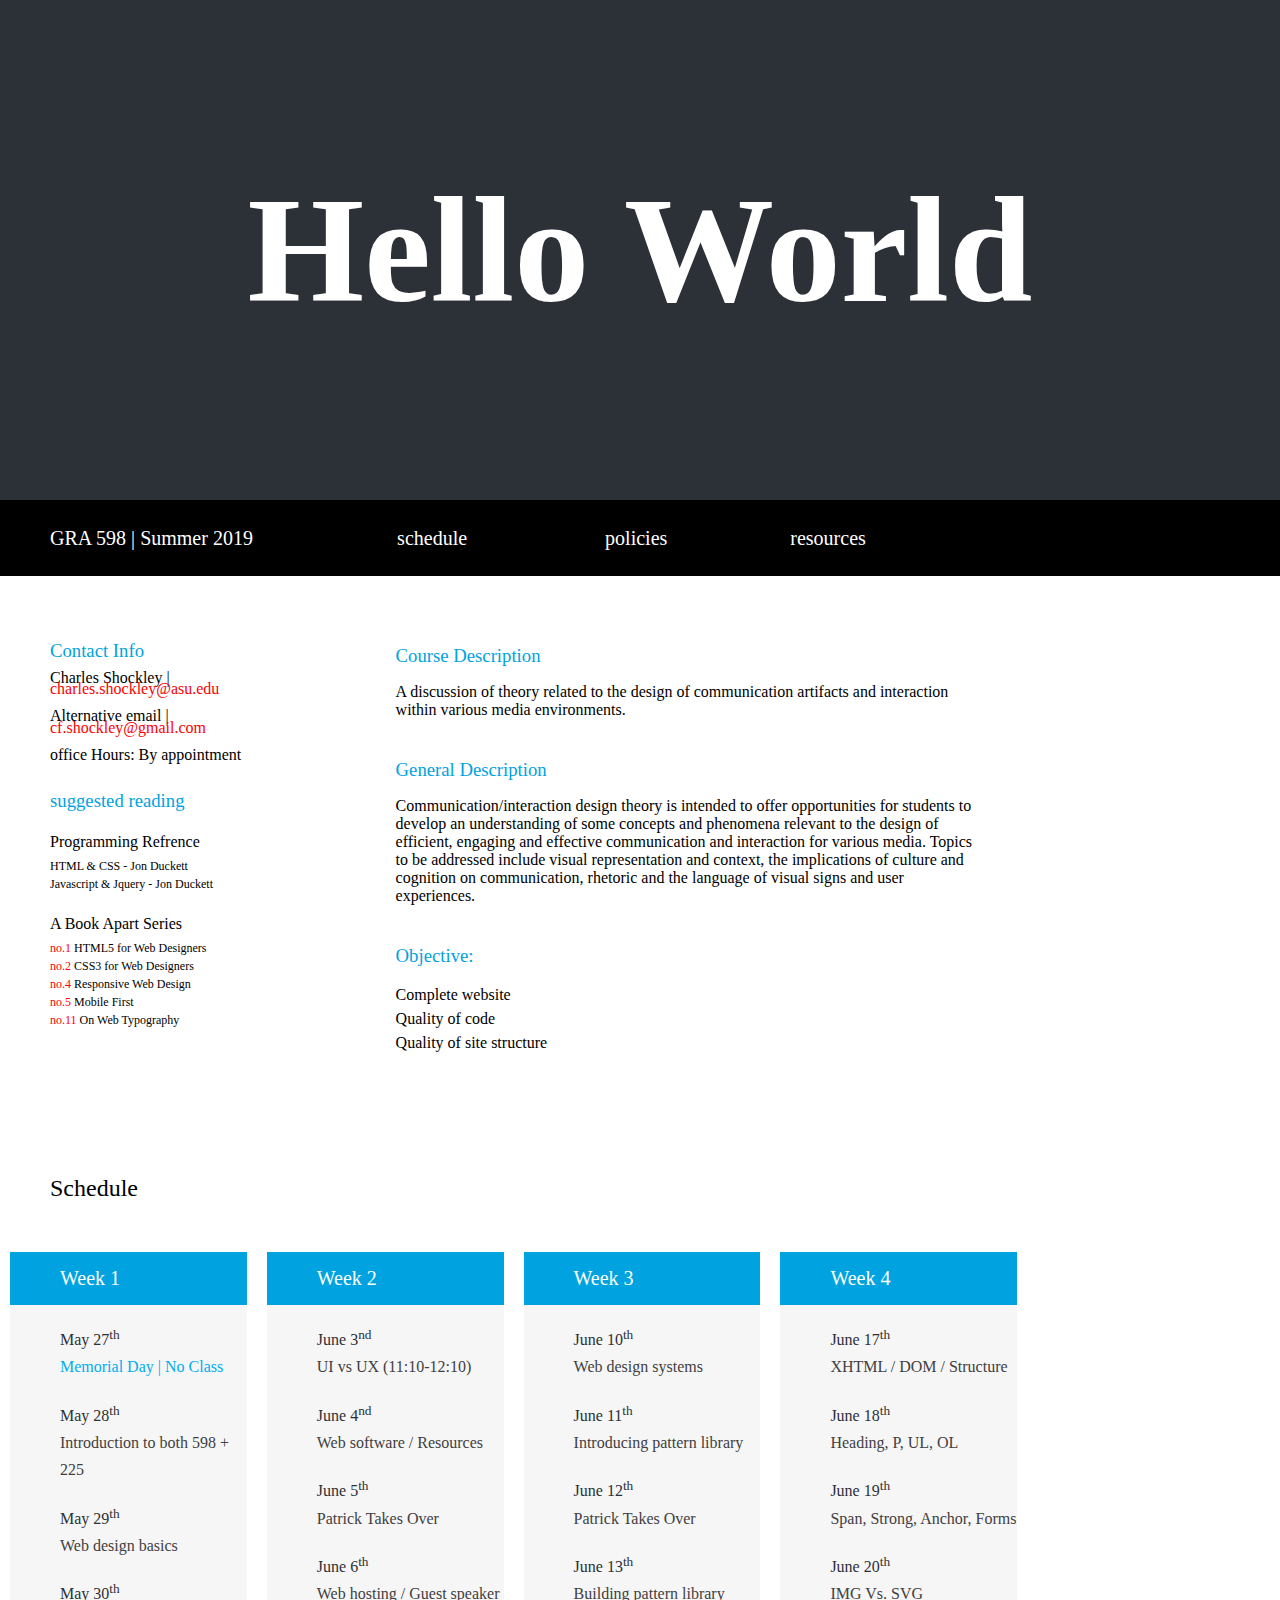
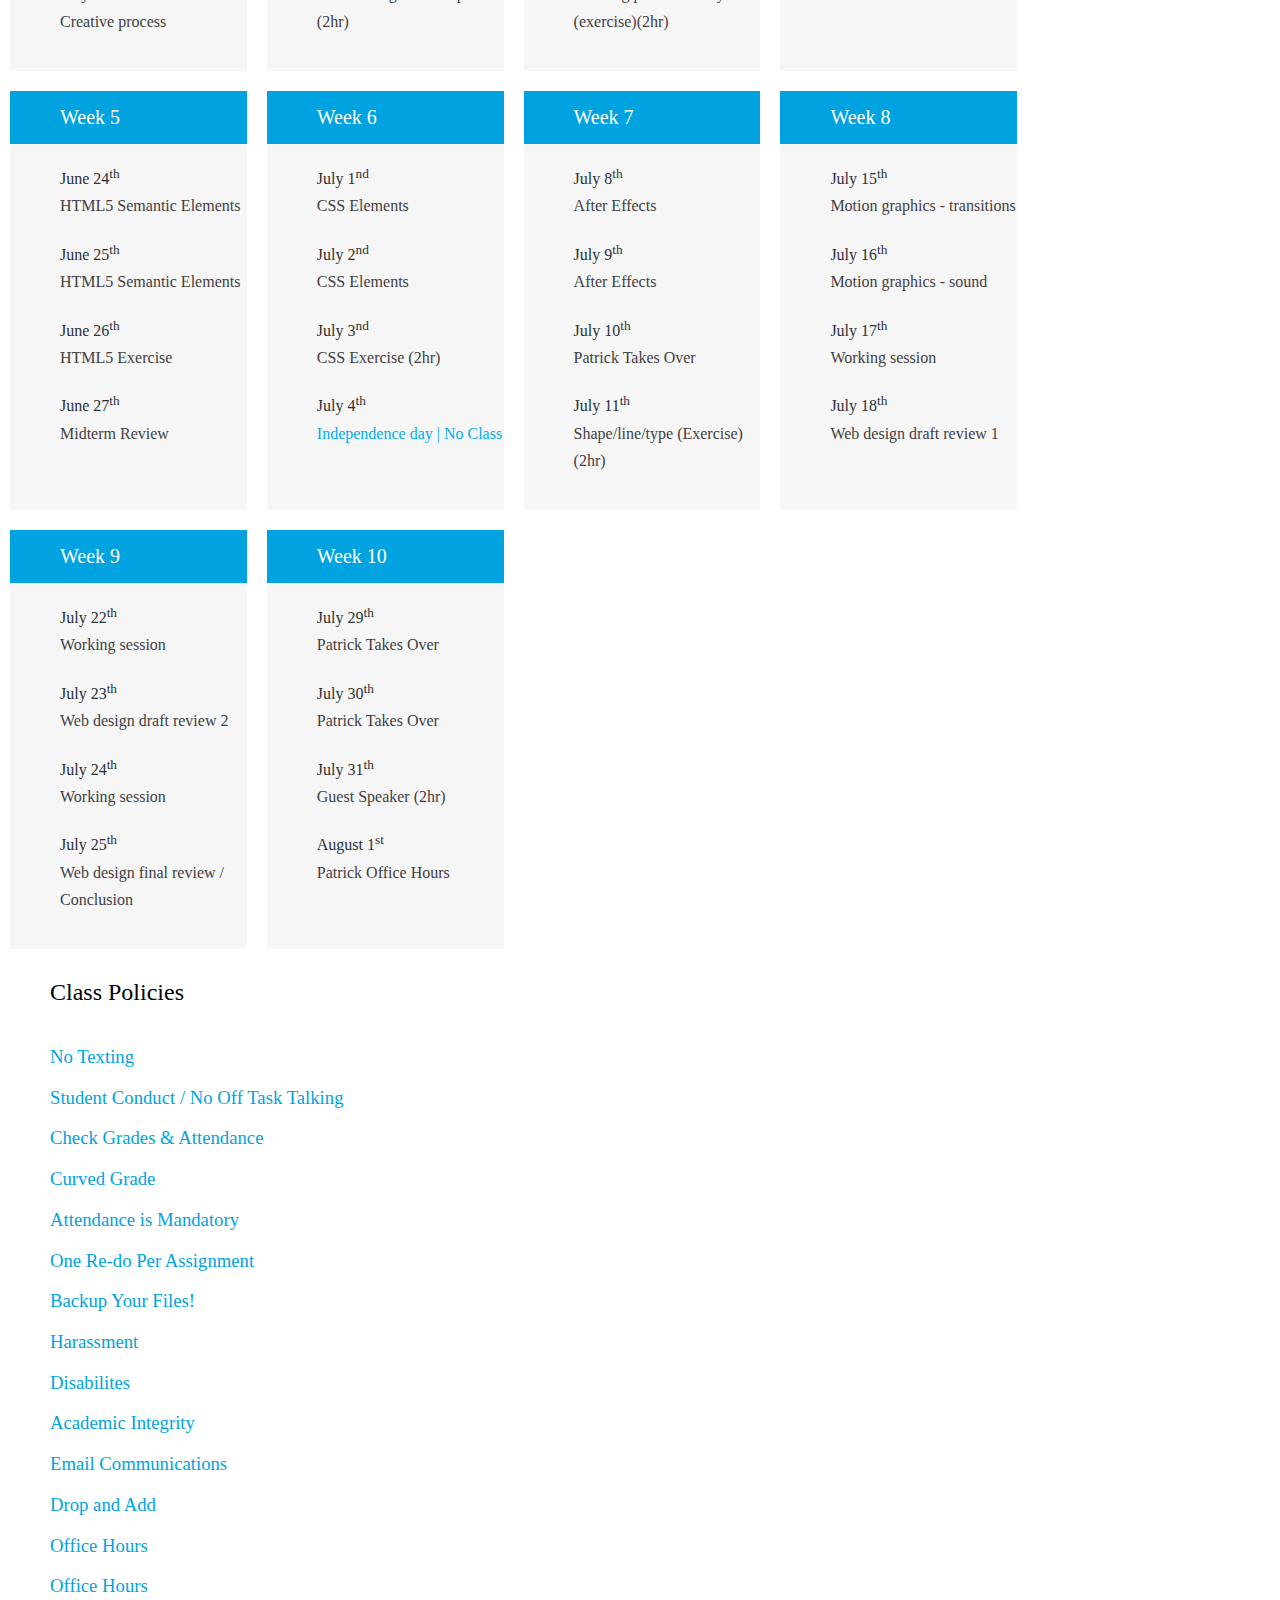
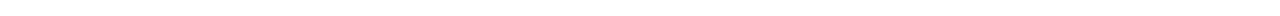
==== shockley-gra598-syllabus.html @ de713db8 "Added All" ====
<!doctype html>
<html class="no-js" lang="en" dir="ltr">
  <head>
    <link rel="stylesheet" href="global.css">
    <script src="https://ajax.googleapis.com/ajax/libs/jquery/3.4.0/jquery.min.js"></script>
    <meta charset="utf-8">
    <meta http-equiv="x-ua-compatible" content="ie=edge">
    <meta name="viewport" content="width=device-width, initial-scale=1.0">
    <title>GRA 598 Shockley | Summer 2017</title>
    <script>
    $(document).ready(function(){
      $(".targetDiv").hide();
      jQuery('.policy-topics-single').click(function(){
        jQuery('#topic'+$(this).attr('target')).toggle();
      });
    });
    </script>
  </head>
  <body>

      <section id="hello-world-banner"> <h1 id="hello">Hello World</h1> </section>
      <div class="header" id="my-header">
        <ul class="menu-items">
          <li class="menu-text">GRA 598 | Summer 2019</li>
          <li class="menu-text">schedule</li>
          <li class="menu-text">policies</li>
          <li class="menu-text">resources</li>
      </div>
        <div class="flex">
          <section id="contactwrapper">
            <div id="contact-info">
              <h3 class="Description">Contact Info</h3>
              <p>Charles Shockley | <a href="mailto:charles.shockley@asu.edu">charles.shockley@asu.edu</a></p>
              <p>Alternative email | <a href="mailto:cf.shockley@gmail.com">cf.shockley@gmail.com</a>
              <p>office Hours: By appointment</p>
            </div>
            <h3 class="Description">suggested reading</h3>
            <div id="suggested-reading">
              <h4>Programming Refrence</h4>
              <ul class="reading">
                <li>HTML & CSS - Jon Duckett</li>
                <li>Javascript & Jquery - Jon Duckett</li>
              </ul>
              <h4>A Book Apart Series</h4>
              <ul class="reading">
                <li><span class="red">no.1</span> HTML5 for Web Designers</li>
                <li><span class="red">no.2</span> CSS3 for Web Designers</li>
                <li><span class="red">no.4</span> Responsive Web Design</li>
                <li><span class="red">no.5</span> Mobile First</li>
                <li><span class="red">no.11</span> On Web Typography</li>
              </ul>
          </div>
          </section>
          <section id="courseinfo-wrapper">
            <div class="Description-items">
              <h3 class="Description">Course Description</h3>
              <p>A discussion of theory related to the design of communication artifacts and interaction
              within various media environments.</p>
            </div>
            <div class="Description-items">
              <h3 class="Description">General Description</h3>
              <p>Communication/interaction design theory is intended to offer opportunities
              for students to develop an understanding of some concepts and phenomena relevant to
              the design of efficient, engaging and effective communication and interaction for various
              media. Topics to be addressed include visual representation and context, the implications
              of culture and cognition on communication, rhetoric and the language of visual signs
              and user experiences.</p>
            </div>
            <div class="Description-items">
              <div id="objective-callout">
                  <h3 class="Description">Objective:</h3>
                    <ul>
                        <li>Complete website</li>
                        <li>Quality of code</li>
                        <li>Quality of site structure</li>
                    </ul>
              </div> <!--close ojbective callout-->
            </div>
        </section>
      </div>
      <h2> Schedule </h2>
      <div id="scheudule-wrapper" class="full-flex-container">
          <div id="week1" class="schedule-container">
            <p class="week-title"> Week 1 </p>
            <p class="day-title"> <span class="dayhighlight">May 27<sup>th</sup></span></br><span class="holiday">Memorial Day | No Class</span></p>
            <p class="day-title"> <span class="dayhighlight">May 28<sup>th</sup></span></br>Introduction to both 598 + 225</p>
            <p class="day-title"> <span class="dayhighlight">May 29<sup>th</sup></span></br>Web design basics</p>
            <p class="day-title"> <span class="dayhighlight">May 30<sup>th</sup></span></br>Creative process</p>
          </div>
          <div class="schedule-container">
            <p class="week-title"> Week 2 </p>
            <p class="day-title"> <span class="dayhighlight">June 3<sup>nd</sup></span></br>UI vs UX (11:10-12:10)</p>
            <p class="day-title"> <span class="dayhighlight">June 4<sup>nd</sup></span></br>Web software / Resources</p>
            <p class="day-title"> <span class="dayhighlight">June 5<sup>th</sup></span></br>Patrick Takes Over</p>
            <p class="day-title"> <span class="dayhighlight">June 6<sup>th</sup></span></br>Web hosting / Guest speaker (2hr)</p>
          </div>
          <div class="schedule-container">
            <p class="week-title"> Week 3 </p>
            <p class="day-title"> <span class="dayhighlight">June 10<sup>th</sup></span></br>Web design systems</p>
            <p class="day-title"> <span class="dayhighlight">June 11<sup>th</sup></span></br>Introducing pattern library</p>
            <p class="day-title"> <span class="dayhighlight">June 12<sup>th</sup></span></br>Patrick Takes Over</p>
            <p class="day-title"> <span class="dayhighlight">June 13<sup>th</sup></span></br>Building pattern library (exercise)(2hr)</p>
          </div>
          <div class="schedule-container">
            <p class="week-title"> Week 4 </p>
            <p class="day-title"> <span class="dayhighlight">June 17<sup>th</sup></span></br>XHTML / DOM / Structure</p>
            <p class="day-title"> <span class="dayhighlight">June 18<sup>th</sup></span></br>Heading, P, UL, OL</p>
            <p class="day-title"> <span class="dayhighlight">June 19<sup>th</sup></span></br>Span, Strong, Anchor, Forms</p>
            <p class="day-title"> <span class="dayhighlight">June 20<sup>th</sup></span></br>IMG Vs. SVG</p>
          </div>
          <div class="schedule-container">
            <p class="week-title"> Week 5 </p>
            <p class="day-title"> <span class="dayhighlight">June 24<sup>th</sup></span></br>HTML5 Semantic Elements</p>
            <p class="day-title"> <span class="dayhighlight">June 25<sup>th</sup></span></br>HTML5 Semantic Elements</p>
            <p class="day-title"> <span class="dayhighlight">June 26<sup>th</sup></span></br>HTML5 Exercise</p>
            <p class="day-title"> <span class="dayhighlight">June 27<sup>th</sup></span></br>Midterm Review</p>
          </div>
          <div class="schedule-container">
            <p class="week-title"> Week 6 </p>
            <p class="day-title"> <span class="dayhighlight">July 1<sup>nd</sup></span></br>CSS Elements</p>
            <p class="day-title"> <span class="dayhighlight">July 2<sup>nd</sup></span></br>CSS Elements</p>
            <p class="day-title"> <span class="dayhighlight">July 3<sup>nd</sup></span></br>CSS Exercise (2hr)</p>
            <p class="day-title"> <span class="dayhighlight">July 4<sup>th</sup></span></br><span class="holiday">Independence day | No Class</span></p>
          </div>
          <div class="schedule-container">
            <p class="week-title"> Week 7 </p>
            <p class="day-title"> <span class="dayhighlight">July 8<sup>th</sup></span></br>After Effects</p>
            <p class="day-title"> <span class="dayhighlight">July 9<sup>th</sup></span></br>After Effects</p>
            <p class="day-title"> <span class="dayhighlight">July 10<sup>th</sup></span></br>Patrick Takes Over</p>
            <p class="day-title"> <span class="dayhighlight">July 11<sup>th</sup></span></br>Shape/line/type (Exercise)(2hr)</p>
          </div>
          <div class="schedule-container">
            <p class="week-title"> Week 8 </p>
            <p class="day-title"> <span class="dayhighlight">July 15<sup>th</sup></span></br>Motion graphics - transitions</p>
            <p class="day-title"> <span class="dayhighlight">July 16<sup>th</sup></span></br>Motion graphics - sound</p>
            <p class="day-title"> <span class="dayhighlight">July 17<sup>th</sup></span></br>Working session</p>
            <p class="day-title"> <span class="dayhighlight">July 18<sup>th</sup></span></br>Web design draft review 1</p>
          </div>
          <div class="schedule-container">
            <p class="week-title"> Week 9 </p>
            <p class="day-title"> <span class="dayhighlight">July 22<sup>th</sup></span></br>Working session</p>
            <p class="day-title"> <span class="dayhighlight">July 23<sup>th</sup></span></br>Web design draft review 2</p>
            <p class="day-title"> <span class="dayhighlight">July 24<sup>th</sup></span></br>Working session</p>
            <p class="day-title"> <span class="dayhighlight">July 25<sup>th</sup></span></br>Web design final review / Conclusion</p>
          </div>
          <div class="schedule-container">
            <p class="week-title"> Week 10 </p>
            <p class="day-title"> <span class="dayhighlight">July 29<sup>th</sup></span></br>Patrick Takes Over</p>
            <p class="day-title"> <span class="dayhighlight">July 30<sup>th</sup></span></br>Patrick Takes Over</p>
            <p class="day-title"> <span class="dayhighlight">July 31<sup>th</sup></span></br>Guest Speaker (2hr)</p>
            <p class="day-title"> <span class="dayhighlight">August 1<sup>st</sup></span></br>Patrick Office Hours</p>
          </div>
        </div> <!--close full-schedule-container-->
        <h2>Class Policies</h2>
        <div id="class-policies" class="class-policies">
          <h3><a class="policy-topics-single" target="1"> No Texting</a></h3>
          <div id="topic1" class="targetDiv">
            <p class="not-so-wide"> Please turn your cell phone in silent mode and put your phone away. Using your laptop/Ipad without permission or texting during class will be marked down 5 points (out of 100) per lecture after one warning.
            </p>
          </div> <!--close no texting section-->
          <h3> <a class="policy-topics-single" target="2"> Student Conduct / No Off Task Talking</a> </h3>
          <div id="topic2" class="targetDiv">
            <p class="not-so-wide">
              Learning takes place best when a safe environment is established in the classroom. Students enrolled in this course have a responsibility to support an environment that nurtures individual and group differences and encourages engaged, honest discussions. The success of the course rests on your ability to create a safe environment where everyone feels comfortable to share and explore ideas. We must also be willing to ask critical questions. Doing so will effectively contribute to our own and others intellectual and personal growth. We welcome disagreements in the spirit of critical academic exchange, but please remember to be respectful of others’ viewpoints, whether you agree with them or not.</p>
            <p class="not-so-wide">Students should feel free to ask questions anytime during class. Also, the participation of students during group discussions is strongly encouraged. However, off-task talking is disruptive to others and therefore prohibited. In addition, working on home assignment (either for GRA225 or other classes) is not allowed. Violator will be marked down 5 points (out of 100) per lecture after one warning.</p>
            <p class="not-so-wide">
              Students are required to adhere to the behavior standards listed below:
            </p>
            <p><a href="www.asu.edu/aad/manuals/ssm/ssm104-02.html">Student Services Manual on Disruptive Behavior</a></p>
            <p><a href="www.asu.edu/aad/manuals/acd/acd125.html">Dean of Students Policy on Student Rights and Responsibilities</a></p>
            <p><a href="www.asu.edu/aad/manuals/acd/acd125.html">Computer, Internet, and Electronic Communications</a></p>
		        <p class="not-so-wide">Students are entitled to receive instruction free from interference by other members of the class. If a student is disruptive, an instructor may ask the student to stop the disruptive behavior and warn the student that such disruptive behavior can result in withdrawal from the course. An instructor may withdraw a student from a course when the student’s behavior disrupts the educational process under <a href="http://www.asu.edu/aad/manuals/usi/usi201-10.html">USI 201-10</a>
            </p>
            <p class="not-so-wide">Inappropriate discussion board messages may be deleted if an instructor feels it is necessary.</p>
          </div> <!--close no talking section -->
          <h3><a class="policy-topics-single" target="3">Check Grades & Attendance</a></h3>
          <div id="topic3" class="targetDiv">
            <p class="not-so-wide"> You are responsible to check your grade on ASU blackboard regularly. Address any performance concerns and assignment grading immediately. Do not wait until the end of the semester.  Submitting multiple or all re-do assignments two weeks before the end of the semester should be avoided.
            </p>
          </div>
          <h3><a class="policy-topics-single" target="4">Curved Grade</a></h3>
          <div id="topic4" class="targetDiv">  <p class="not-so-wide"> Your final letter grade will be curved. <br/> No group project and no extra credit for this class.
            </p>
          </div>
          <h3><a class="policy-topics-single" target="5">Attendance is Mandatory</a></h3>
          <div id="topic5" class="targetDiv">
            <p class="not-so-wide">A record of attendance will be maintained via “attendance question” or “attendance sign up sheet.” Students are expected to be present, prepared and productive during class. Random attendance will be taken and 12 of them will be used toward the final letter grading. More than four absences will probably affect your overall letter grade negatively. Absence with medical documentation will be excused. Medical documentation should be submitted in the following class NOT toward the end of the semester.
            </p>
            <p class="not-so-wide"> Excused absences related to religious observances/practices that are in accord with ACD 304–04, Accommodation for Religious Practices; and excused absences related to university sanctioned events/activities that are in accord with ACD 304–02, Missed Classes Due to University-Sanctioned Events.
            </p>
            <p class="listed">
              <ul>
                <li>Personal illness (documented)</li>
                <li>Unexpected personal emergencies such as death of an immediate family member (documented)</li>
                <li>Jury duty or other similar court obligation (documented); or </li>
                <li>Military duty and/or assignment (documented)</li>
              </ul>
            </p>
            <p> <strong>Absences that will not be considered include but are not limited to:</strong> </p>
            <p class="listed">
              <ul>
                <li>A previously scheduled obligation such as a family reunion or trip</li>
                <li>Personal obligations prior to or after an official holiday</li>
                <li>ob or work obligations</li>
                <li>Attending a wedding (even your own)</li>
                <li>Workload in other courses</li>
                <li>Not having the course textbook</li>
                <li>A computer virus, internet failure, computer crash or other similar computer-related issue</li>
                <li>The death of a pet</li>
              </ul>
            </p>
          </div> <!--close topic 5 -->
          <h3><a class="policy-topics-single" target="6">One Re-do Per Assignment</a></h3>
          <div id="topic6" class="targetDiv">
            <p class="not-so-wide">Late assignments will be marked down. If you plan to miss the class, you can submit your homework early (i.e. the day before class). You are allowed to redo any assignment once. Make sure you understand the expectation and the areas of improvement before re-creating the assignment.</p>
          </div> <!--close topic 6 -->
          <h3><a class="policy-topics-single" target="7">Backup Your Files!</a></h3>
          <div id="topic7" class="targetDiv">
            <p class="not-so-wide">Most assignments will be submitted in print format by the given due date. You are responsible to backup all the assignments before submission. Print assignments will likely not be returned.</p>
          </div> <!-- close topic 7-->
          <h3><a class="policy-topics-single" target="8">Harassment</a></h3>
          <div id="topic8" class="targetDiv">
            <p class="not-so-wide">ASU policy prohibits discrimination, harassment or retaliation on the basis of race, sex, gender identity, age, religion, national origin, disability, sexual orientation, and veteran status. Violations of this policy may result in disciplinary action, including termination of employees or expulsion of students. Contact the Office of Student Rights and Responsibilities
            (480-965-6547) if you feel another student is harassing you based on any of the factors above; contact the Office of Equity and Inclusion (480-965-5057) if you feel an ASU employee is harassing you based on any of the factors above.
            </p>
            <p class="not-so-wide">Title IX is a federal law that provides that no person be excluded on the basis of sex from participation in, be denied benefits of, or be subjected to discrimination under any education program or activity. Both Title IX and university policy make clear that sexual violence and harassment based on sex is prohibited. An individual who believes they have been subjected to sexual violence or harassed on the basis of sex can seek support, including counseling and academic support,   from the university. If you or someone you know has been harassed on the basis of sex or sexually assaulted, you can find information and resources <a href="http://sexualviolenceprevention.asu.edu/faqs/students">here</a></p>
            <p class="not-so-wide">As a mandated reporter, I am obligated to report any information I become aware of regarding alleged acts of sexual discrimination, including sexual violence and dating violence.</p>
            <p class="not-so-wide"><a href="https://eoss.asu.edu/counseling">ASU Counseling Services</a>, is available if you wish discuss any concerns confidentially and privately.
            </p>
          </div> <!-- close topic 8-->
          <h3><a class="policy-topics-single" target="9">Disabilites</a></h3>
          <div id="topic9" class="targetDiv">
            <p class="not-so-wide">Students who believe they have a current and essential need for disability accommodations are responsible for requesting accommodations and providing qualifying documentation to the DRC <a href="http://www.asu.edu/studentaffairs/ed/drc/">here</a>. If you are a student in need of special arrangements, we will do all we can to help, based on the recommendations of these services. For the sake of equity for all students, we cannot make any accommodations without formal guidance from these services. Typically, once a student discloses the need for an accommodation through their study abroad application, the ASU Study Abroad Office, the academic unit, the student and DRC will develop a plan on how to best accommodate the student within the parameters available within the on-site locations. </p>
            <p class="not-so-wide">The provisions of the Rehabilitation Act of 1973, Section 504, and the Americans with Disabilities Act of 1990, do not apply outside of the United States, so students with disabilities may find accessibility and accommodation in a given ASU study abroad program location to be very different from what is found in the United States. Upon request, the ASU Study Abroad Office can provide information about the availability of accommodations and accessible facilities on the specific program and can help the student determine whether the student’s preferred program can meet the student’s accommodation needs. Students with disabilities should understand that the ASU Study Abroad Office cannot guarantee access to public transportation, buildings, or public sites on this program. </p>
            <p class="not-so-wide">Qualified students with disabilities may be eligible to receive academic support services and accommodations during the study abroad program. Eligibility is based on qualifying disability documentation and assessment of individual need. Every effort is made to provide reasonable accommodations for qualified students with disabilities, although the nature of the accommodations that can be provided by ASU during your study abroad program will depend on a number of variables, including but not limited to availability of resources on-site, accessibility of program facilities, and any study abroad requirement of the student’s degree program.
            </p>
          </div> <!-- close topic 9-->
          <h3><a class="policy-topics-single" target="10">Academic Integrity</a></h3>
          <div id="topic10" class="targetDiv">
            <p class="not-so-wide">Academic honesty is expected of all students in all examinations, papers, laboratory work, academic transactions and records. The possible sanctions include, but are not limited to, appropriate grade penalties, course failure (indicated on the transcript as a grade of E), course failure due to academic dishonesty (indicated on the transcript as a grade of XE), loss of registration privileges, disqualification and dismissal.  For more information, see http://provost.asu.edu/academicintegrity.</p>
            <p class="not-so-wide">If you fail to meet the standards of academic integrity in any of the criteria listed on the university policy website, sanctions will be imposed by the instructor, school, and/or dean. Academic dishonesty includes borrowing ideas without proper citation, copying others’ work (including information posted on the internet), and failing to turn in your own work for group projects. Please be aware that if you follow an argument closely, even if it is not directly quoted, you must provide a citation to the publication, including the author, date and page number. If you directly quote a source, you must use quotation marks and provide the same sort of citation for each quoted sentence or phrase.  You may work with other students on assignments, however, all writing that you turn in must be done independently.  If you have any doubt about whether the form of cooperation you contemplate is acceptable, ask the TA or the instructor in advance of turning in an assignment. Please be aware that the work of all students submitted electronically can be scanned using SafeAssignment, which compares them against everything posted on the internet, online article/paper databases, newspapers and magazines, and papers submitted by other students (including yourself if submitted for a previous class).
            </p class="not-so-wide">
            <p class="not-so-wide">Note: Turning in an assignment (all or in part) that you completed for a previous class is considered self-plagiarism and falls under these guidelines. Any infractions of self-plagiarism are subject to the same penalties as copying someone else’s work without proper citations. Students who have taken this class previously and would like to use the work from previous assignments should contact the instructor for permission to do so. <a href="http://provost.asu.edu/academicintegrity">For more information</a></p>
            <p class="not-so-wide" class="red">Signing attendance for your classmate is considered academic misconduct. Cheating and plagiarism will not be tolerated. Any student caught committing these infractions will automatically fail this class.
            </p>
          </div> <!-- close topic 10-->
          <h3><a class="policy-topics-single" target="11"> Email Communications</a></h3>
          <div id="topic11" class="targetDiv">
            <p class="not-so-wide">All email communication for this class will be done through your ASU email account. You should be in the habit of checking your ASU email regularly as you will not only receive important information about your class(es), but other important university updates and information. You are solely responsible for reading and responding if necessary to any information communicated via email. For help with your email go to: http://help.asu.edu/sims/selfhelp/SelfHelpHome.seam?dept_pk=822 and file a help desk ticket by clicking on “My Help Center.”
            </p>
          </div> <!-- close topic 11-->
          <h3><a class="policy-topics-single" target="12"> Drop and Add</a></h3>
          <div id="topic12" class="targetDiv">
            <p class="not-so-wide">Please refer to the academic calendar on the deadlines to drop/withdraw from this course. Consult with your advisor and notify your instructor if you are going to drop or withdraw from this course. If you are considering a withdrawal, review the following ASU policies: Withdrawal from Classes, Medical/Compassionate Withdrawal.</p>
            <p class="not-so-wide">Please note that the ASU Academic Calendar only refers to withdrawal for the academic portion of your study abroad program. Please refer to the Study Abroad Withdrawal Policies for important dates regarding withdrawing from your Faculty Directed program.
            </p>
          </div> <!-- close topic 12-->
          <h3><a class="policy-topics-single" target="13"> Office Hours</a></h3>
          <div id="topic13" class="targetDiv">
            <p class="not-so-wide">I can meet you before or after each class. PLEASE email me 24 hrs ahead of time to schedule a meeting before class. I can also schedule appointment base on your availability during the week.
            </p>
          </div> <!-- close topic 13-->
          <h3><a class="policy-topics-single" target="14">Office Hours</a></h3>
          <div id="topic14" class="targetDiv">
            <p class="not-so-wide" class="disclaimer"><i>The course syllabus is an educational contract between the instructor and students. Every effort will be made to avoid changing the course schedule but the possibility exists that unforeseen events will make syllabus changes necessary. The instructor reserves the right to make changes to the syllabus as deemed necessary. Students will be notified in a timely manner of any syllabus changes via email, or in the Announcements section on Blackboard.</i>
            </p>
          </div> <!-- close topic 14-->
        </div> <!--close class-policies-->
      </body>
---- global.css ----
body{
  font-family: roboto;
  margin:0 auto;
}

p, ol, ul{
  font-weight: 300;
  padding-left: 50px;
  list-style: none;
}

ol, ul{
  line-height: 1.5em;
}

h1{
  font-weight: 300;
}

h2{
  font-weight: 300;
  margin-bottom: 40px;
  margin-left: 50px;
}

h3{
  color: #00a3e0;
  padding-left: 50px;
  font-weight: 400;
}

h4{
  padding-left: 50px;
  font-weight: 200;
}

a{
  text-decoration: none;
  color: red;
}

.flex{
  display: flex;
  flex: 1;
}

.red{
  color: red;
}

.menu-items{
  display: flex;
  flex-wrap: wrap;
}

.menu-text{
  margin-right: 10%;
}

.Description{
  margin-bottom: 0px;
}

.Description-items{
  margin-bottom: 40px;
}

.policy-topics-single{
  cursor: pointer;
  color: #00a3e0;
}

#hello-world-banner{
  height: 500px;
  background-color: #2c3037;
  display: flex;
  flex-direction: column;
  justify-content: center;
}

#hello{
  font-size: 150px;
  font-weight: 600;
  color: white;
  margin:0 auto ;
}



.header{
  padding: 10px 0px;
  background: #555;
  color: white;
  background-color: black;
  position: sticky;
  top:0;
  width: 100%;
  margin-bottom: 50px;
}

.menu-text{
  font-size: 20px;
  font-weight: 200;
  color: white;
  padding: 0px;
}

.menu-text:first-child{
  width: 20%;
  margin-right: 7%;
  font-weight: 500;
}

.menu-text:nth-child(2){
  padding: 0px 15px;
}

.not-so-wide{
  width: 50%;
}

#objective-callout{
  margin-bottom: 100px;
}

#courseinfo-wrapper{
  width:50%;
}

#contactwrapper{
  width: 20%;
  margin-right: 7%;
  margin-bottom: 50px;
}

#contact-info{
  margin-bottom: 30px;
  line-height: .7em;
}

#suggested-reading {
  margin-top: 20px;
}

.reading{
  font-size: 12px;
  margin-top: -15px;
}


.full-flex-container{
  display:flex;
  flex-direction: column wrap;
  flex-wrap: wrap;
  flex: 1;
}

.schedule-container{
  margin: 10px;
  background-color: #f6f6f6;
  width: 18.5%;
  padding-bottom: 20px;
}

.week-title{
  color: white;
  font-style: 25px;
  font-weight: 200;
  font-size: 20px;
  background-color: #00a3e0;
  padding: 15px;
  padding-left: 50px;
  margin: auto;
}

.day-title{
  font-weight: 300;
  color: #414042;
  line-height: 1.7em;
}

.dayhighlight{
  font-weight:450;
  color: #2c3037;
}

.holiday{
  color: #00aeef;
}

.targetDiv{
  margin-bottom: 30px;
}

@media (max-width: 1000px) {

body{
  background-color: ;
}

#hello{
  font-size: 72px;
}

.full-flex-container{
  display:flex;
  flex-wrap: wrap;
  flex: 1;
}

.schedule-container{
  margin: 10px;
  background-color: #f6f6f6;
  width: 100%;
  padding-bottom: 20px;
}

#courseinfo-wrapper{
  width: 90%;
}

#contactwrapper{
  width: 90%;
}

.flex{
  flex-wrap: wrap;
}

.not-so-wide{
  width: 100%;
}

#class-policies{
  width: 75%;
}

}

@media (max-width: 700px) {

.menu-items{
  display:block;
  line-height: 50px;
}

.menu-text:first-child{
  width: 100%;
  margin-right: 0;
  font-weight: 500;
}

.menu-text:nth-child(2){
  padding: 0px;
  margin-top: 30px;
}

}
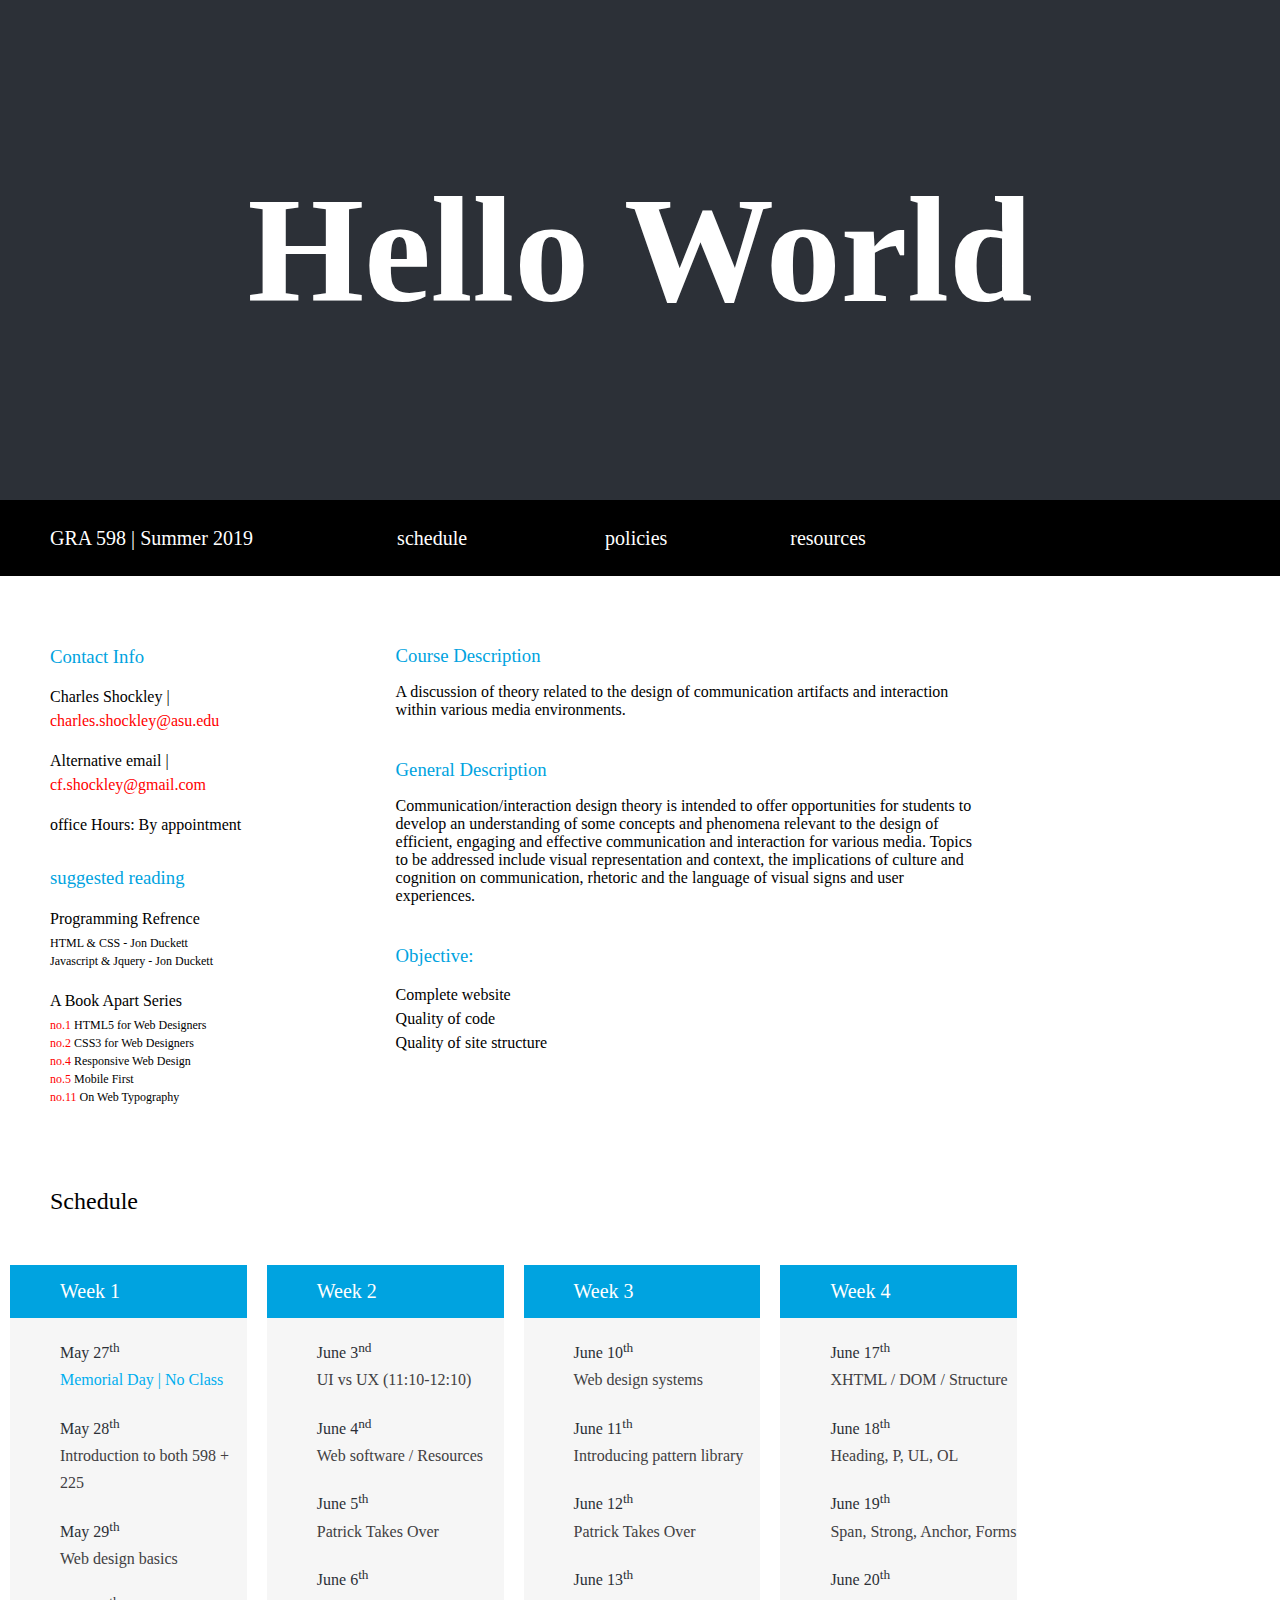
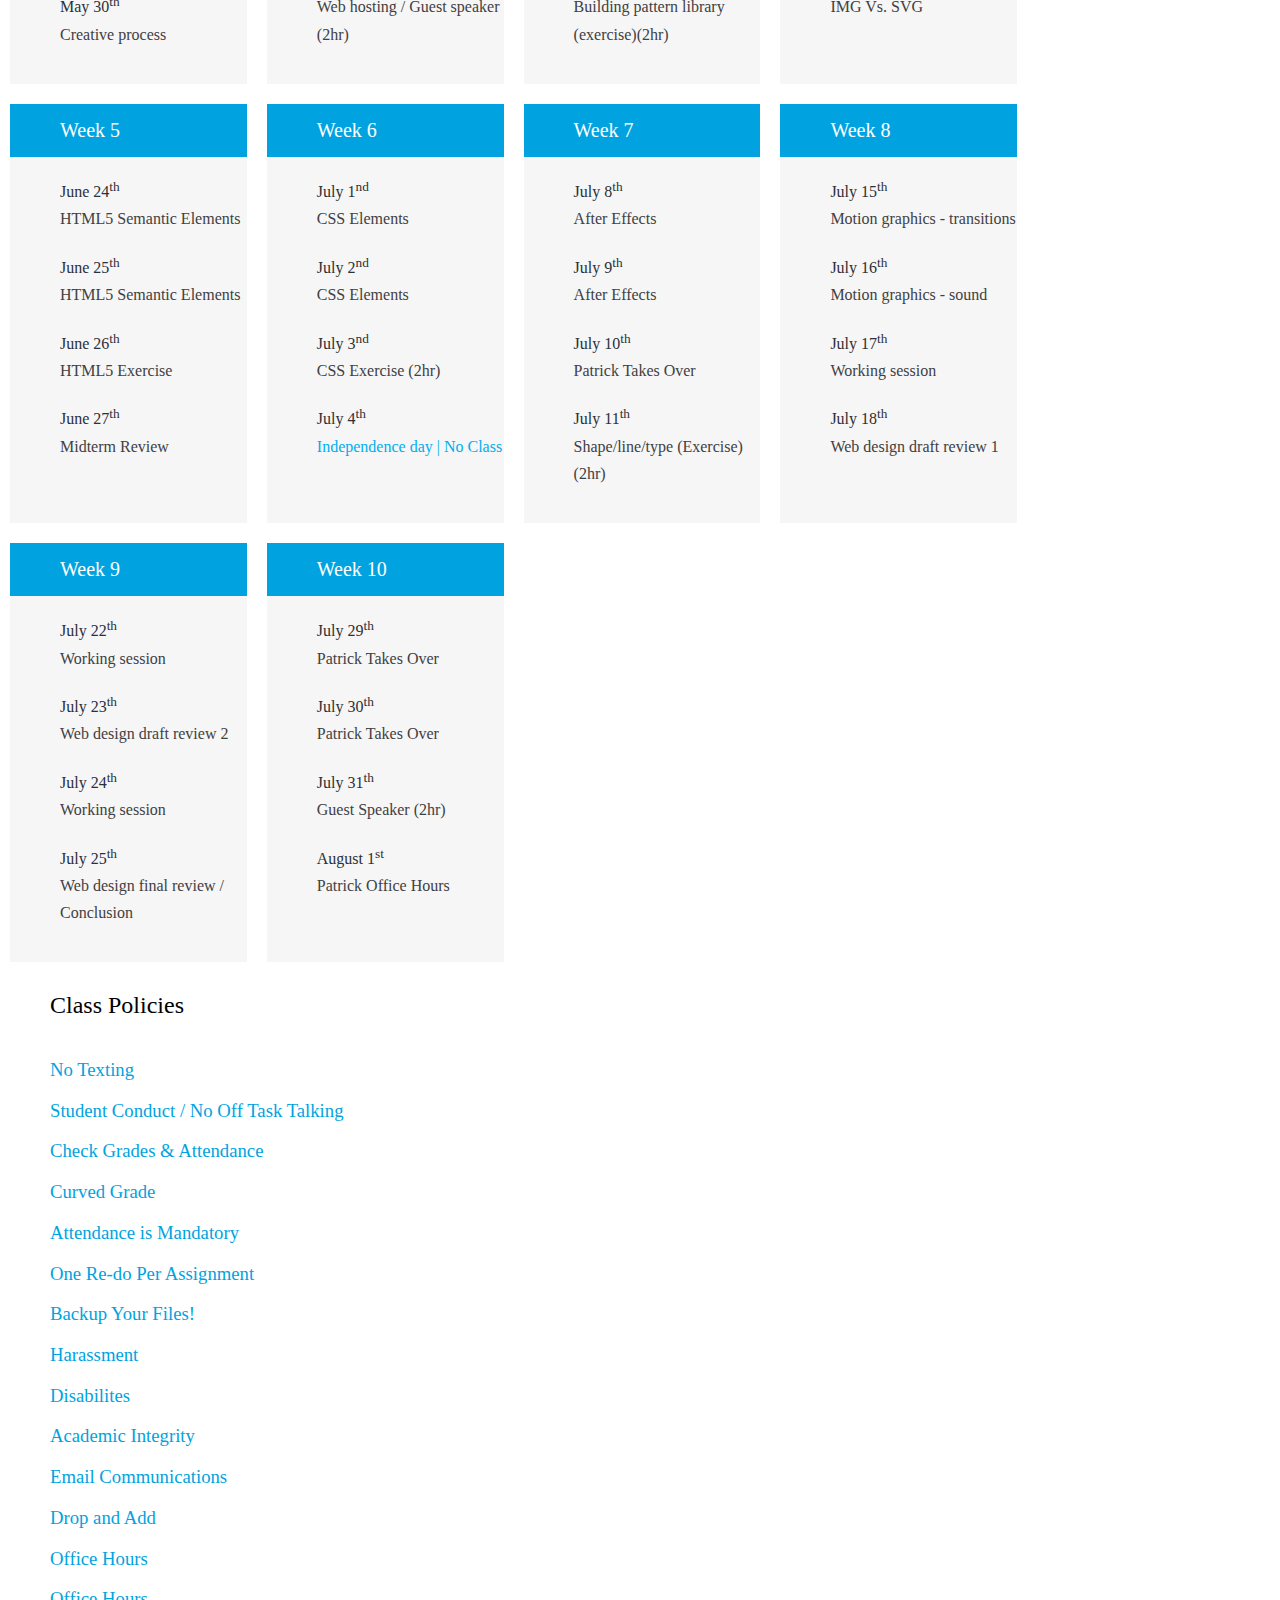
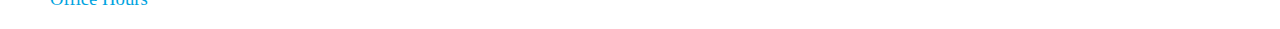
==== commit 1e3cec49: "Update shockley-gra598-syllabus.html" ====
--- a/shockley-gra598-syllabus.html
+++ b/shockley-gra598-syllabus.html
@@ -18,7 +18,6 @@
     </script>
   </head>
   <body>
-
       <section id="hello-world-banner"> <h1 id="hello">Hello World</h1> </section>
       <div class="header" id="my-header">
         <ul class="menu-items">
--- a/global.css
+++ b/global.css
@@ -135,7 +135,7 @@
 
 #contact-info{
   margin-bottom: 30px;
-  line-height: .7em;
+  line-height: 1.5em;
 }
 
 #suggested-reading {
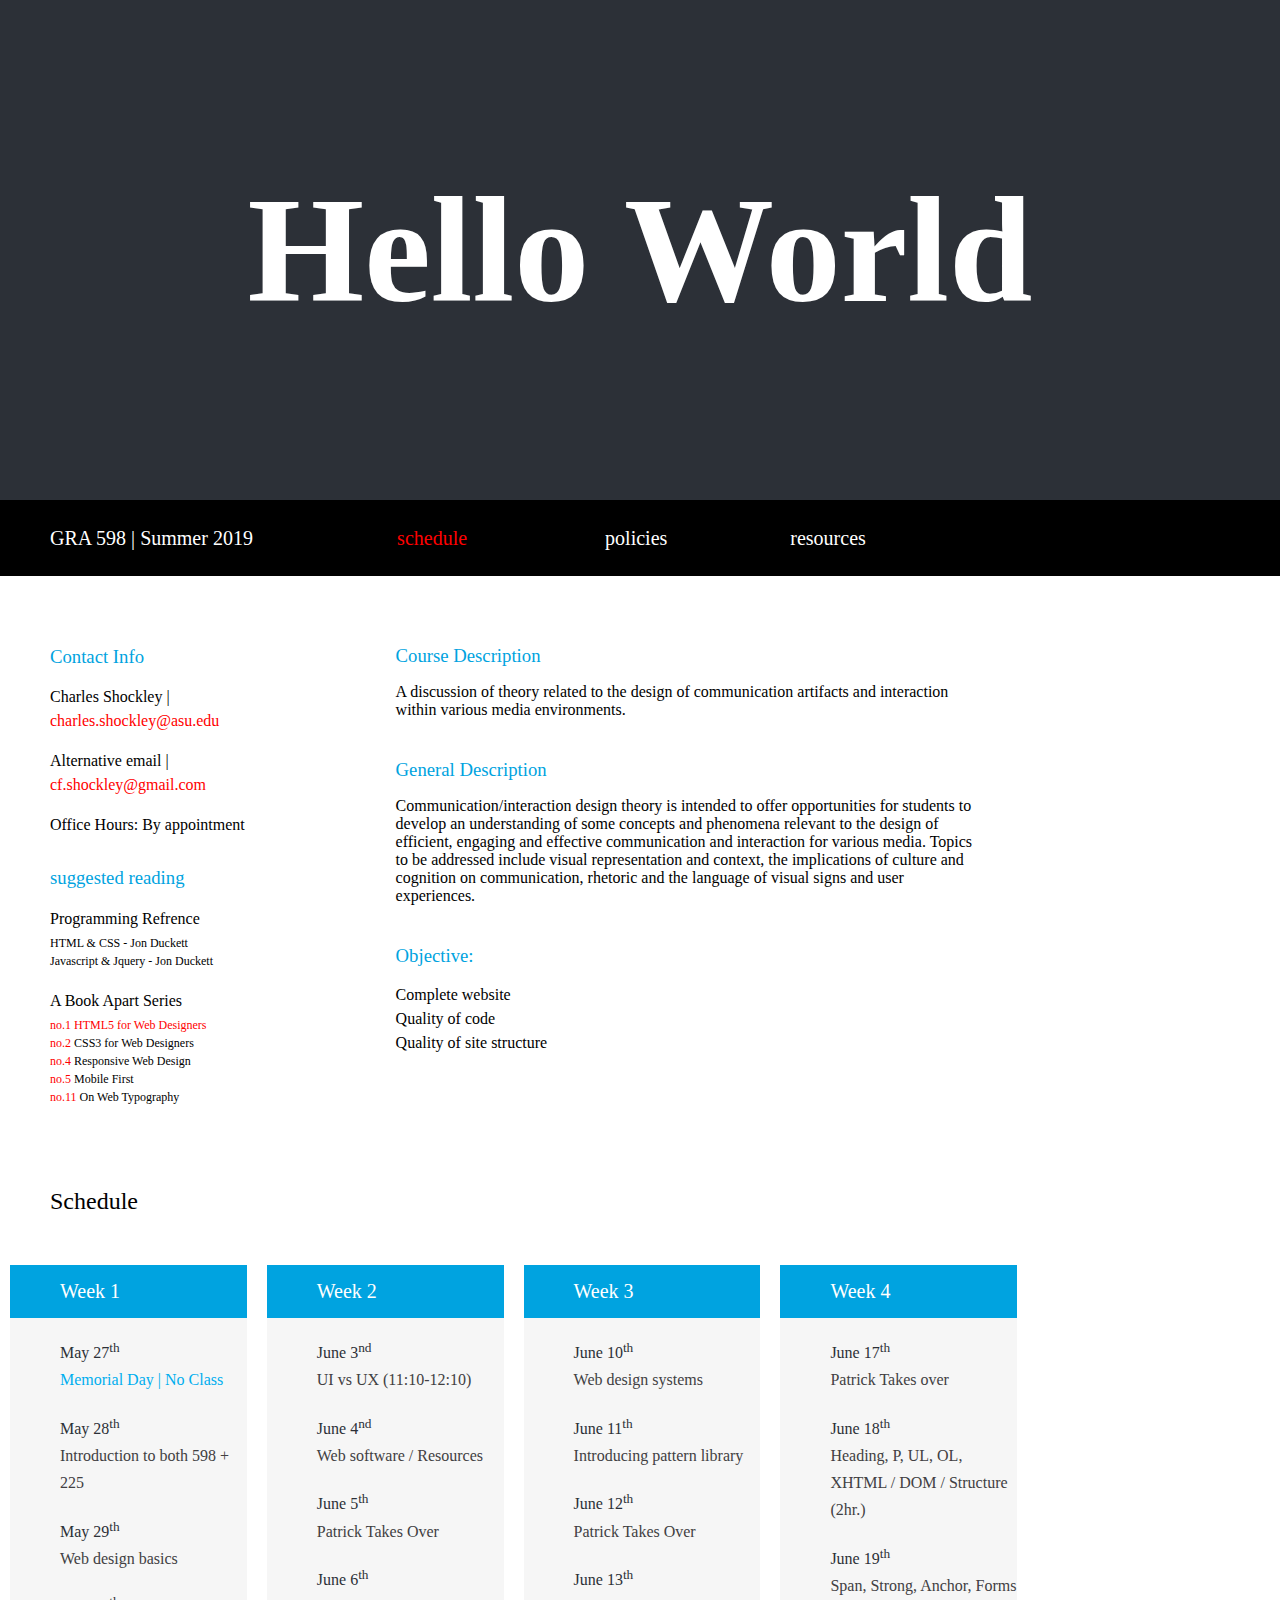
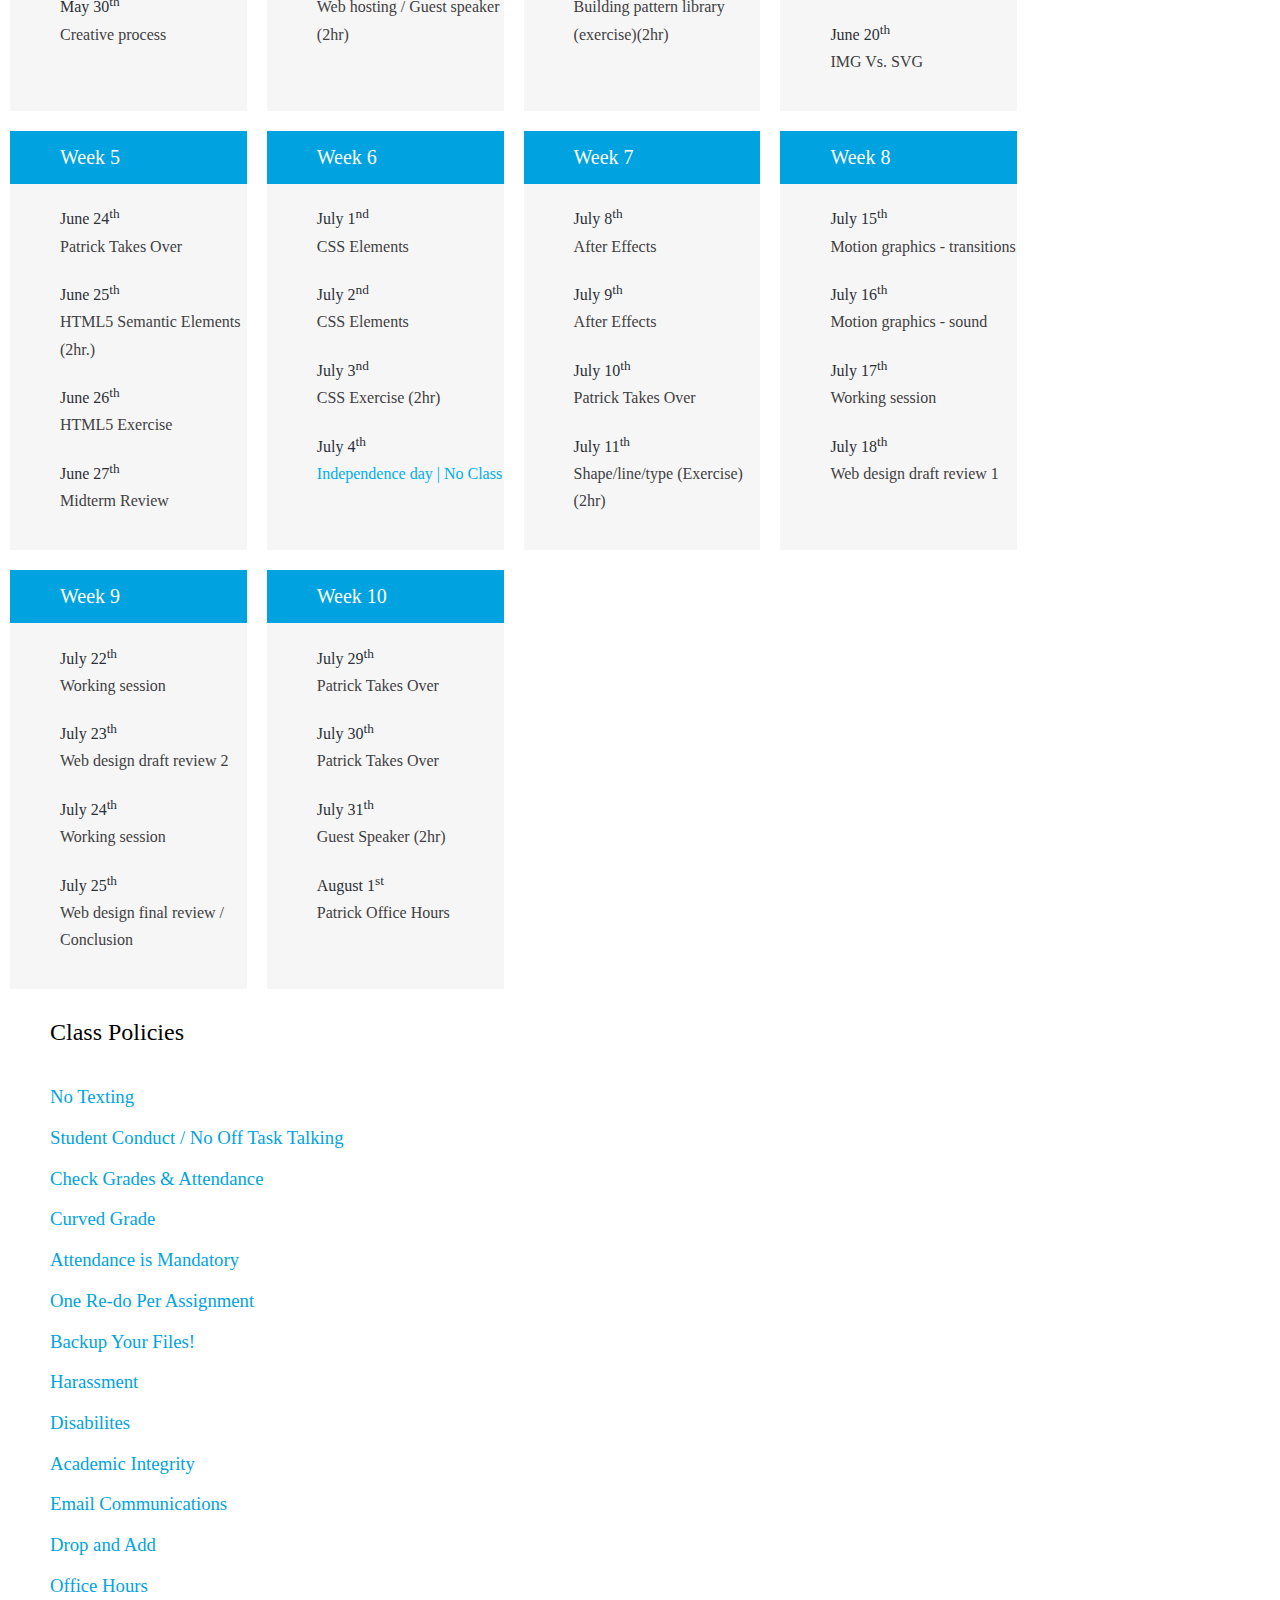
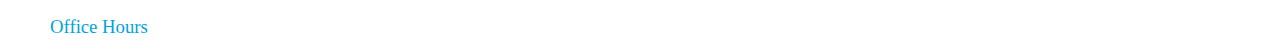
==== commit 635441c4: "Update shockley-gra598-syllabus.html" ====
--- a/shockley-gra598-syllabus.html
+++ b/shockley-gra598-syllabus.html
@@ -22,7 +22,7 @@
       <div class="header" id="my-header">
         <ul class="menu-items">
           <li class="menu-text">GRA 598 | Summer 2019</li>
-          <li class="menu-text">schedule</li>
+          <li class="menu-text"><a href="#scheudule-wrapper">schedule</a></li>
           <li class="menu-text">policies</li>
           <li class="menu-text">resources</li>
       </div>
@@ -32,7 +32,7 @@
               <h3 class="Description">Contact Info</h3>
               <p>Charles Shockley | <a href="mailto:charles.shockley@asu.edu">charles.shockley@asu.edu</a></p>
               <p>Alternative email | <a href="mailto:cf.shockley@gmail.com">cf.shockley@gmail.com</a>
-              <p>office Hours: By appointment</p>
+              <p>Office Hours: By appointment</p>
             </div>
             <h3 class="Description">suggested reading</h3>
             <div id="suggested-reading">
@@ -43,7 +43,7 @@
               </ul>
               <h4>A Book Apart Series</h4>
               <ul class="reading">
-                <li><span class="red">no.1</span> HTML5 for Web Designers</li>
+                <li><span class="red"><a href="http://www.apple.com"> no.1</span> HTML5 for Web Designers</a></li>
                 <li><span class="red">no.2</span> CSS3 for Web Designers</li>
                 <li><span class="red">no.4</span> Responsive Web Design</li>
                 <li><span class="red">no.5</span> Mobile First</li>
@@ -103,15 +103,15 @@
           </div>
           <div class="schedule-container">
             <p class="week-title"> Week 4 </p>
-            <p class="day-title"> <span class="dayhighlight">June 17<sup>th</sup></span></br>XHTML / DOM / Structure</p>
-            <p class="day-title"> <span class="dayhighlight">June 18<sup>th</sup></span></br>Heading, P, UL, OL</p>
+            <p class="day-title"> <span class="dayhighlight">June 17<sup>th</sup></span></br>Patrick Takes over</p>
+            <p class="day-title"> <span class="dayhighlight">June 18<sup>th</sup></span></br>Heading, P, UL, OL, XHTML / DOM / Structure (2hr.)</p>
             <p class="day-title"> <span class="dayhighlight">June 19<sup>th</sup></span></br>Span, Strong, Anchor, Forms</p>
             <p class="day-title"> <span class="dayhighlight">June 20<sup>th</sup></span></br>IMG Vs. SVG</p>
           </div>
           <div class="schedule-container">
             <p class="week-title"> Week 5 </p>
-            <p class="day-title"> <span class="dayhighlight">June 24<sup>th</sup></span></br>HTML5 Semantic Elements</p>
-            <p class="day-title"> <span class="dayhighlight">June 25<sup>th</sup></span></br>HTML5 Semantic Elements</p>
+            <p class="day-title"> <span class="dayhighlight">June 24<sup>th</sup></span></br>Patrick Takes Over</p>
+            <p class="day-title"> <span class="dayhighlight">June 25<sup>th</sup></span></br>HTML5 Semantic Elements (2hr.)</p>
             <p class="day-title"> <span class="dayhighlight">June 26<sup>th</sup></span></br>HTML5 Exercise</p>
             <p class="day-title"> <span class="dayhighlight">June 27<sup>th</sup></span></br>Midterm Review</p>
           </div>
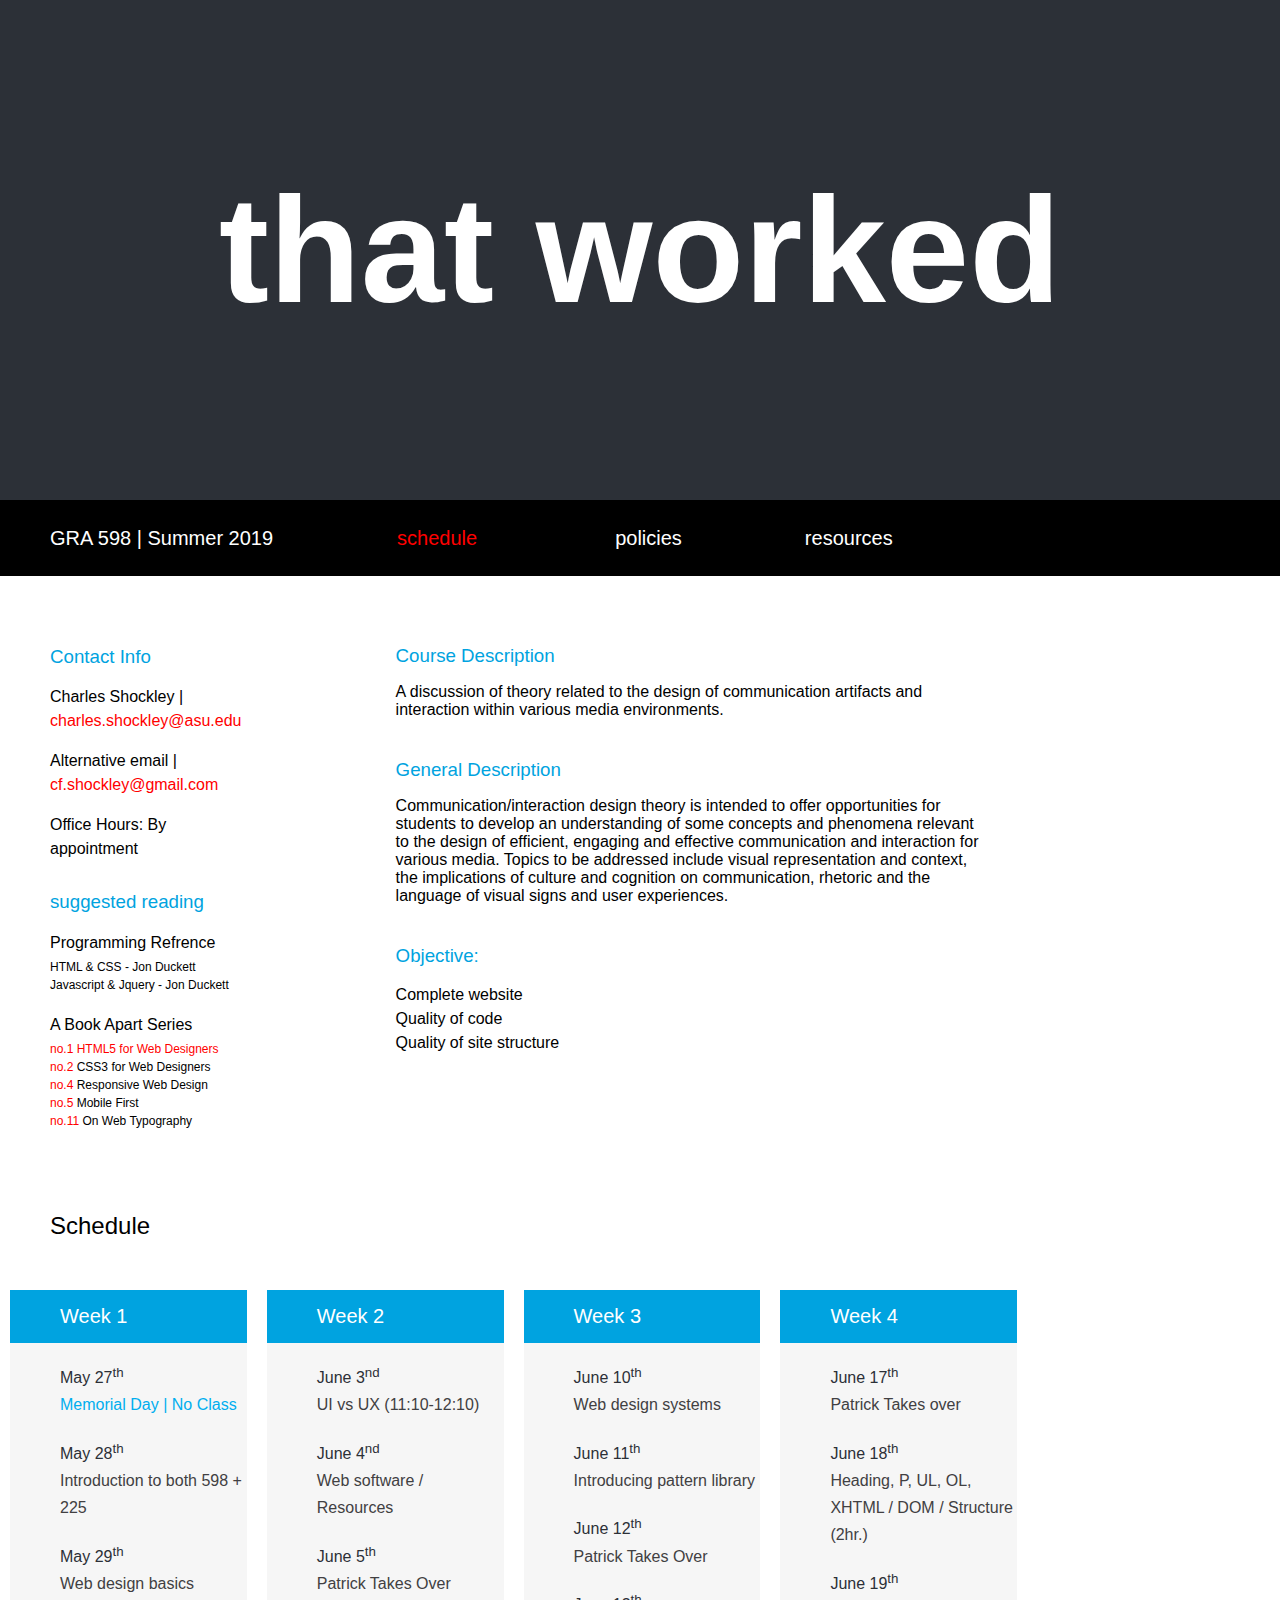
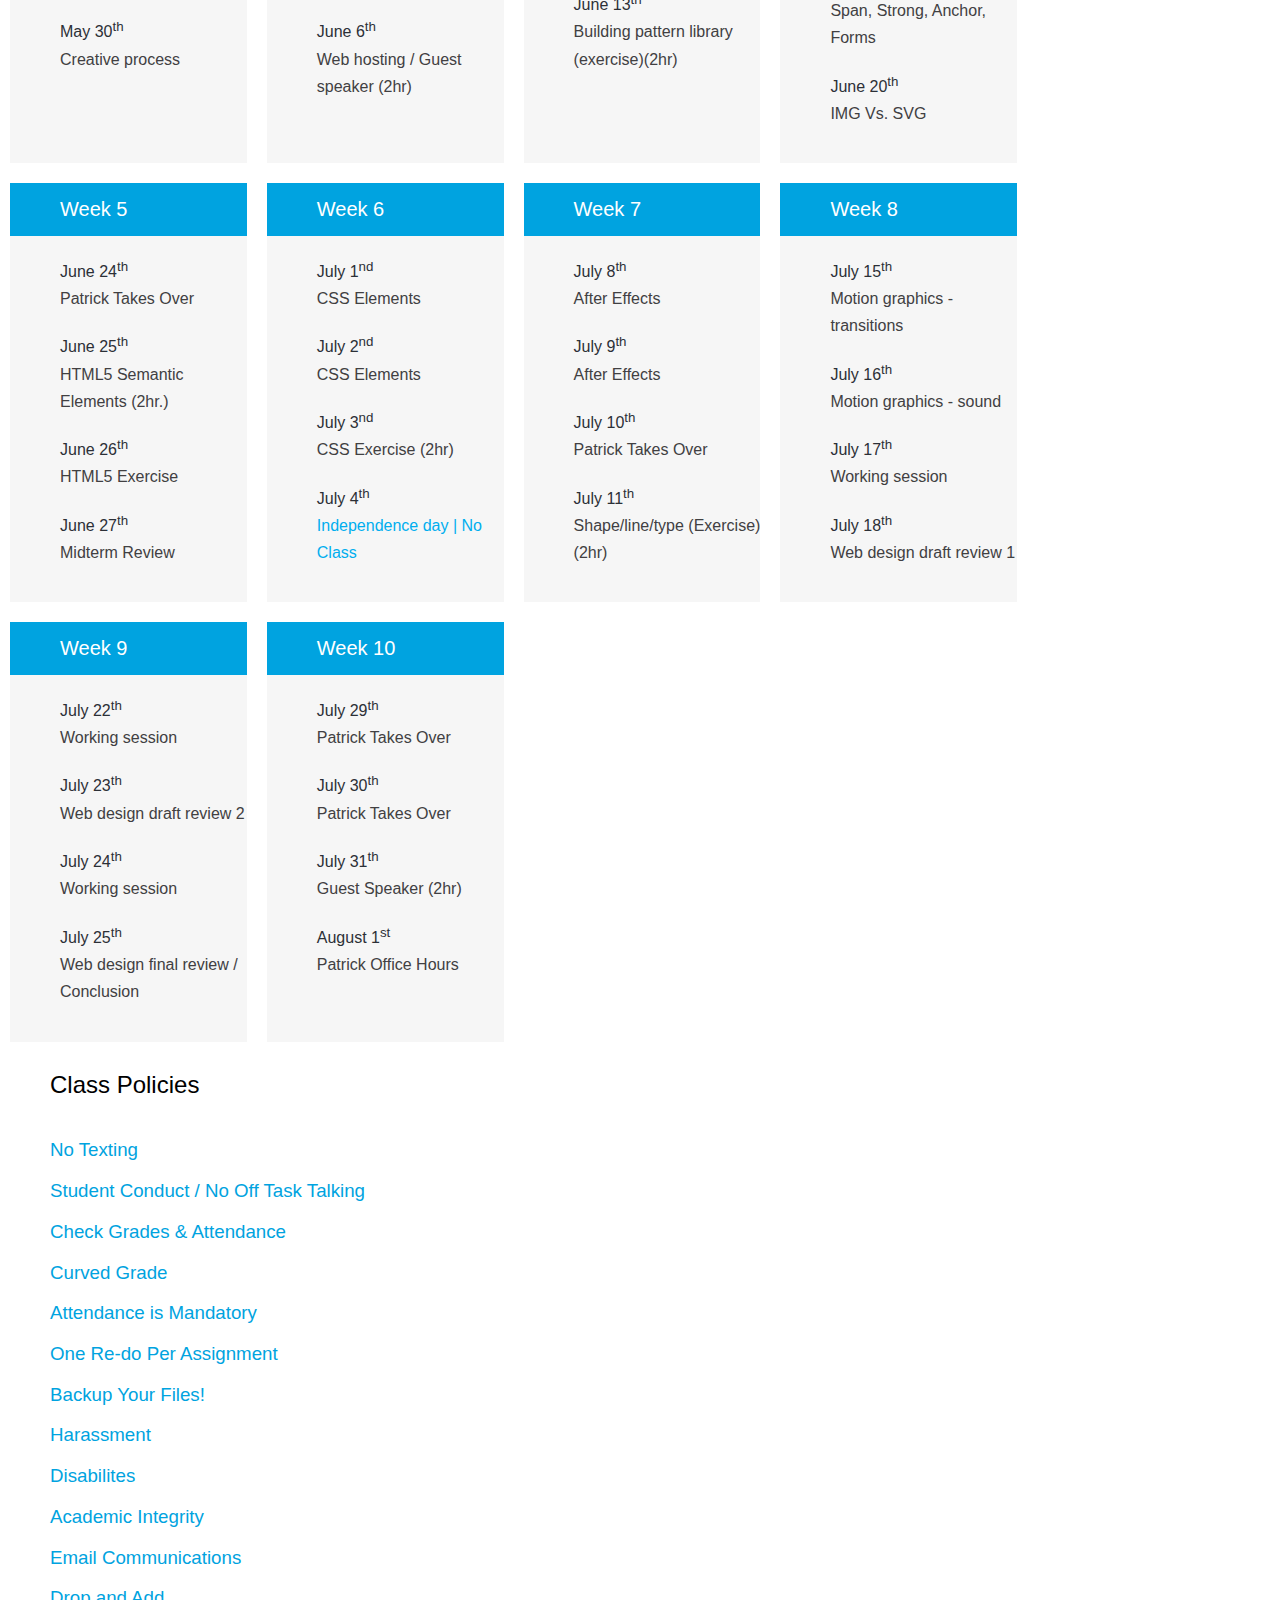
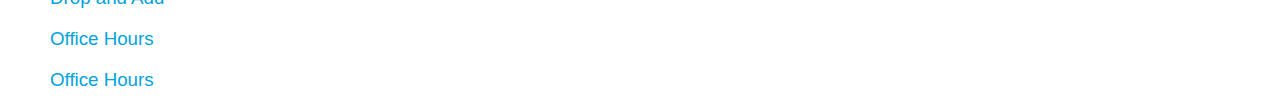
==== commit 72026603: "Update shockley-gra598-syllabus.html" ====
--- a/shockley-gra598-syllabus.html
+++ b/shockley-gra598-syllabus.html
@@ -18,7 +18,7 @@
     </script>
   </head>
   <body>
-      <section id="hello-world-banner"> <h1 id="hello">Hello World</h1> </section>
+      <section id="hello-world-banner"> <h1 id="hello">that worked</h1> </section>
       <div class="header" id="my-header">
         <ul class="menu-items">
           <li class="menu-text">GRA 598 | Summer 2019</li>
--- a/global.css
+++ b/global.css
@@ -1,6 +1,11 @@
+html{
+  scroll-behavior: smooth;
+}
+
 body{
   font-family: roboto;
   margin:0 auto;
+  font-family: sans-serif;
 }
 
 p, ol, ul{
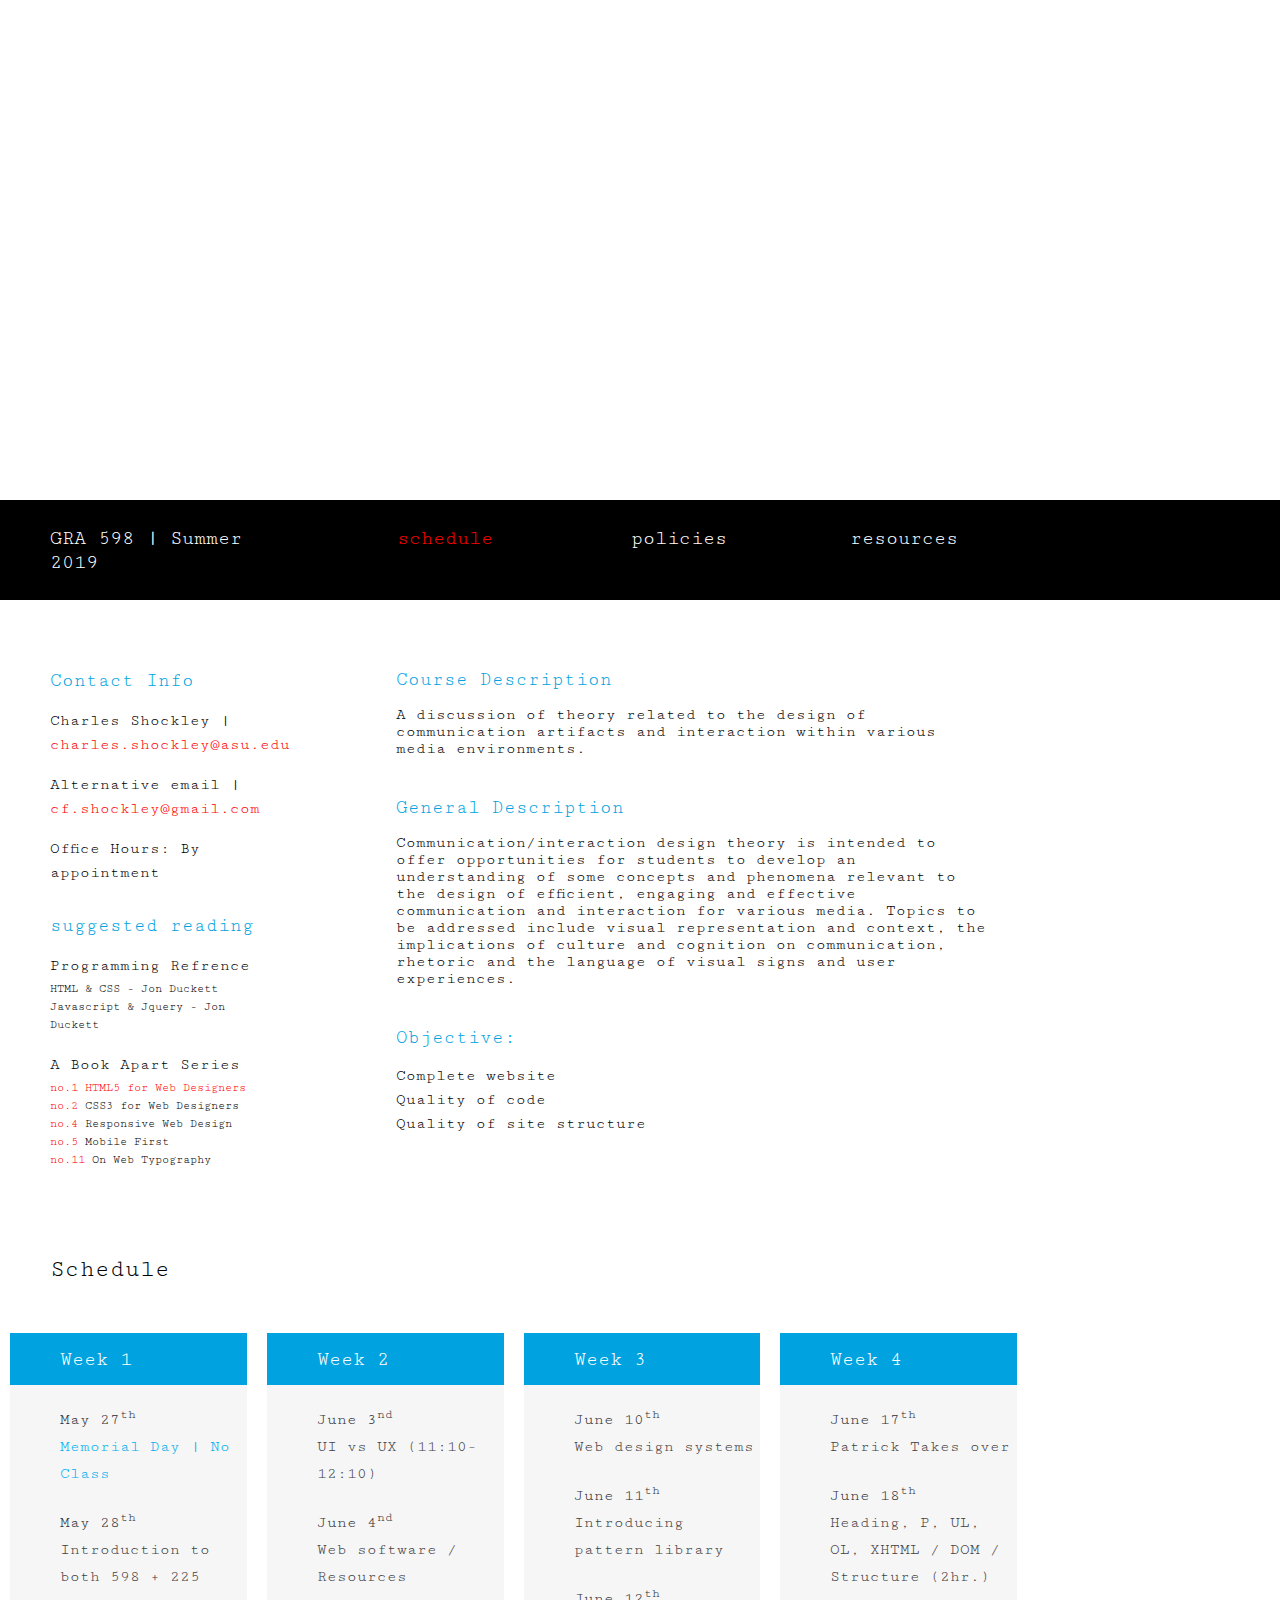
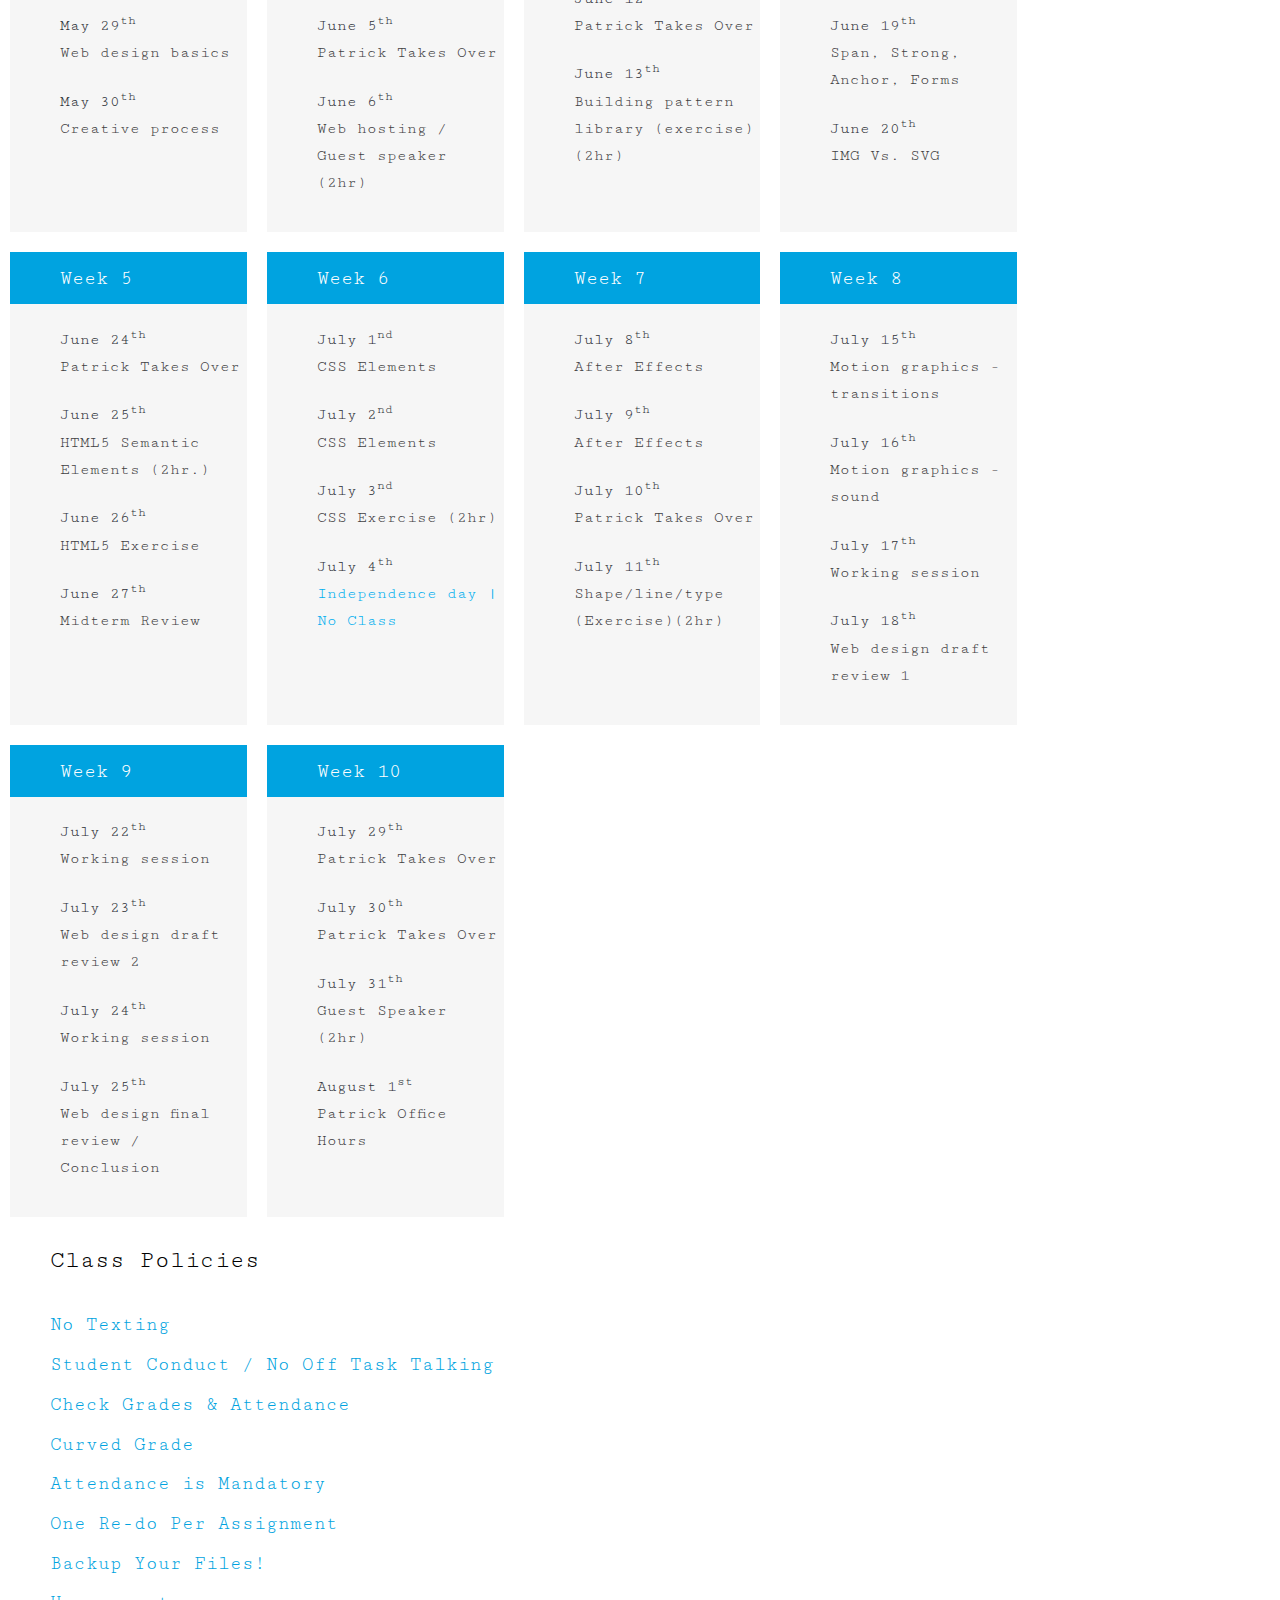
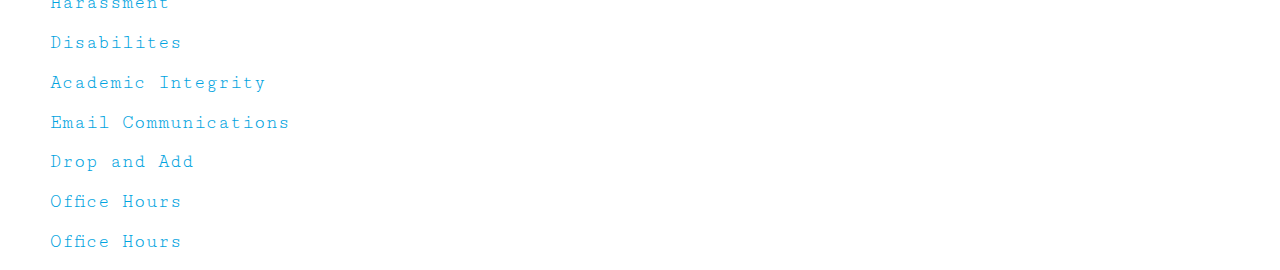
==== commit a345e63a: "Update shockley-gra598-syllabus.html" ====
--- a/shockley-gra598-syllabus.html
+++ b/shockley-gra598-syllabus.html
@@ -2,6 +2,7 @@
 <!doctype html>
 <html class="no-js" lang="en" dir="ltr">
   <head>
+    <link href="https://fonts.googleapis.com/css?family=Cutive+Mono&display=swap" rel="stylesheet">
     <link rel="stylesheet" href="global.css">
     <script src="https://ajax.googleapis.com/ajax/libs/jquery/3.4.0/jquery.min.js"></script>
     <meta charset="utf-8">
--- a/global.css
+++ b/global.css
@@ -3,9 +3,8 @@
 }
 
 body{
-  font-family: roboto;
+  font-family: 'Cutive Mono', monospace;
   margin:0 auto;
-  font-family: sans-serif;
 }
 
 p, ol, ul{
@@ -77,7 +76,8 @@
 
 #hello-world-banner{
   height: 500px;
-  background-color: #2c3037;
+  background-image: url(https://www.toptal.com/designers/subtlepatterns/patterns/tic-tac-toe.png);
+  background-repeat: repeat;
   display: flex;
   flex-direction: column;
   justify-content: center;
